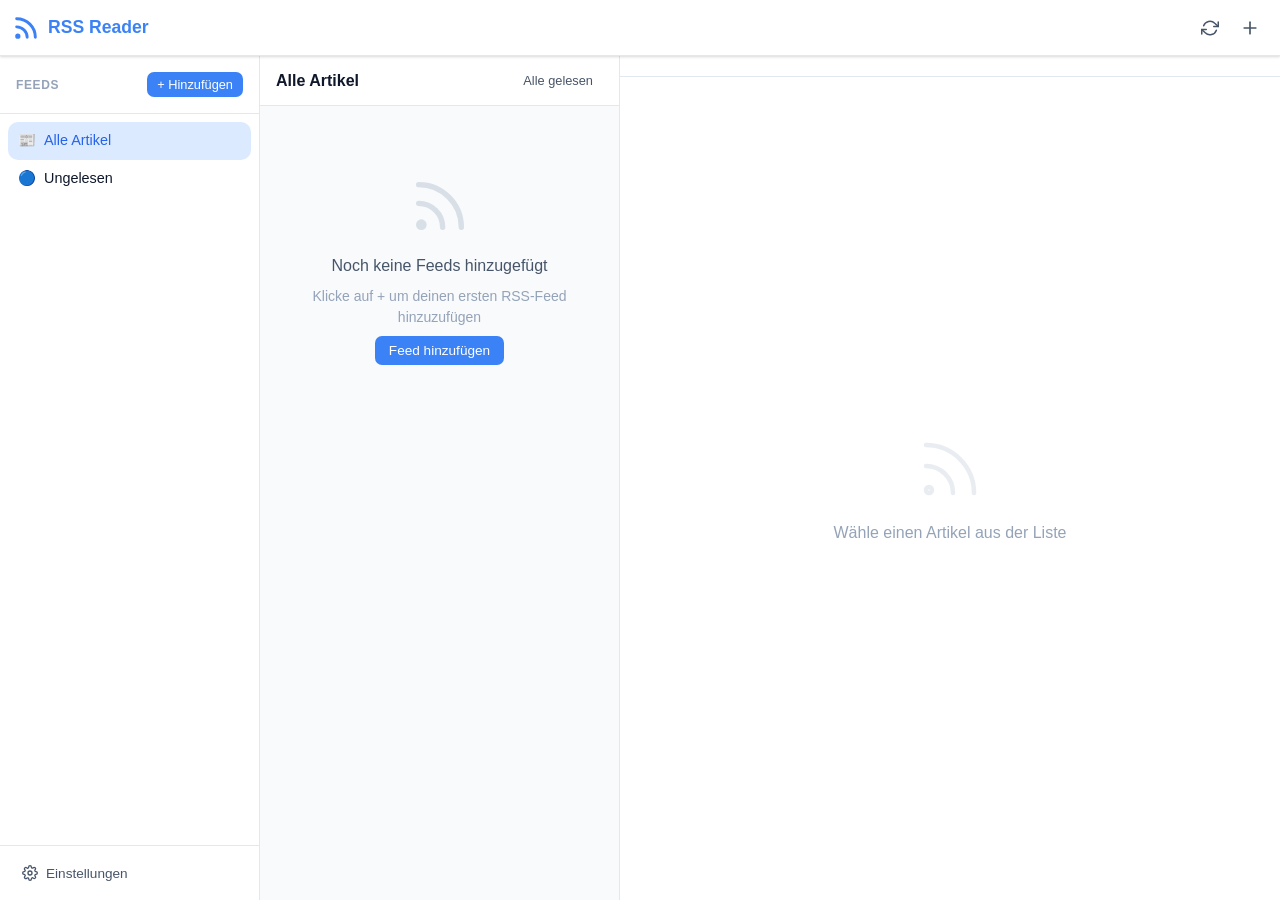
==== index.html @ ed7363bc "Add complete PWA RSS Reader app Browser-only RSS/Atom reader with no server required: - Multiple fee" ====
<!DOCTYPE html>
<html lang="de" data-theme="auto">
<head>
  <meta charset="UTF-8">
  <meta name="viewport" content="width=device-width, initial-scale=1.0, viewport-fit=cover">
  <meta name="description" content="Browser-basierter RSS Feed Reader mit Offline-Support und Benachrichtigungen">
  <meta name="theme-color" content="#3b82f6">
  <meta name="apple-mobile-web-app-capable" content="yes">
  <meta name="apple-mobile-web-app-status-bar-style" content="default">
  <meta name="apple-mobile-web-app-title" content="RSS Reader">
  <meta name="mobile-web-app-capable" content="yes">

  <title>RSS Reader</title>

  <link rel="manifest" href="manifest.json">
  <link rel="icon" href="icons/icon.svg" type="image/svg+xml">
  <link rel="apple-touch-icon" href="icons/apple-touch-icon.png">
  <link rel="stylesheet" href="styles.css">
</head>
<body>
<div id="app">

  <!-- ── Header ─────────────────────────────────────── -->
  <header class="app-header">
    <button class="btn-icon" id="btn-sidebar-toggle" aria-label="Menü öffnen">
      <svg width="20" height="20" viewBox="0 0 24 24" fill="none" stroke="currentColor" stroke-width="2" stroke-linecap="round" aria-hidden="true">
        <line x1="3" y1="6" x2="21" y2="6"/><line x1="3" y1="12" x2="21" y2="12"/><line x1="3" y1="18" x2="21" y2="18"/>
      </svg>
    </button>

    <div class="header-logo">
      <svg width="28" height="28" viewBox="0 0 24 24" fill="none" stroke="#3b82f6" stroke-width="2.5" stroke-linecap="round" aria-hidden="true">
        <path d="M4 11a9 9 0 0 1 9 9"/><path d="M4 4a16 16 0 0 1 16 16"/><circle cx="5" cy="19" r="1" fill="#3b82f6"/>
      </svg>
      <h1>RSS Reader</h1>
    </div>

    <div style="display:flex;gap:4px;align-items:center">
      <button class="btn-icon" id="btn-install" style="display:none" aria-label="App installieren" title="Als App installieren">
        <svg width="18" height="18" viewBox="0 0 24 24" fill="none" stroke="currentColor" stroke-width="2" stroke-linecap="round" stroke-linejoin="round" aria-hidden="true">
          <path d="M21 15v4a2 2 0 0 1-2 2H5a2 2 0 0 1-2-2v-4"/>
          <polyline points="7 10 12 15 17 10"/>
          <line x1="12" y1="15" x2="12" y2="3"/>
        </svg>
      </button>

      <button class="btn-icon" id="btn-refresh" aria-label="Feeds aktualisieren" title="Aktualisieren">
        <svg width="18" height="18" viewBox="0 0 24 24" fill="none" stroke="currentColor" stroke-width="2" stroke-linecap="round" stroke-linejoin="round" aria-hidden="true">
          <polyline points="23 4 23 10 17 10"/>
          <polyline points="1 20 1 14 7 14"/>
          <path d="M3.51 9a9 9 0 0 1 14.85-3.36L23 10M1 14l4.64 4.36A9 9 0 0 0 20.49 15"/>
        </svg>
      </button>

      <button class="btn-icon" data-action="add-feed" aria-label="Feed hinzufügen" title="Feed hinzufügen">
        <svg width="20" height="20" viewBox="0 0 24 24" fill="none" stroke="currentColor" stroke-width="2" stroke-linecap="round" aria-hidden="true">
          <line x1="12" y1="5" x2="12" y2="19"/><line x1="5" y1="12" x2="19" y2="12"/>
        </svg>
      </button>
    </div>
  </header>

  <!-- ── Body ───────────────────────────────────────── -->
  <div class="app-body">

    <!-- Sidebar overlay (mobile) -->
    <div class="sidebar-overlay" id="sidebar-overlay" aria-hidden="true"></div>

    <!-- ── Sidebar ──────────────────────────────────── -->
    <aside class="sidebar" id="sidebar" aria-label="Navigation">
      <div class="sidebar-header">
        <span>Feeds</span>
        <button class="btn btn-primary" style="padding:5px 10px;font-size:.8rem" data-action="add-feed" aria-label="Feed hinzufügen">
          + Hinzufügen
        </button>
      </div>

      <div id="feed-list" role="list" aria-label="Feed-Liste"></div>

      <div class="sidebar-footer">
        <button class="btn btn-ghost" id="btn-settings" style="width:100%;justify-content:flex-start;gap:8px">
          <svg width="16" height="16" viewBox="0 0 24 24" fill="none" stroke="currentColor" stroke-width="2" stroke-linecap="round" aria-hidden="true">
            <circle cx="12" cy="12" r="3"/>
            <path d="M19.4 15a1.65 1.65 0 0 0 .33 1.82l.06.06a2 2 0 0 1-2.83 2.83l-.06-.06a1.65 1.65 0 0 0-1.82-.33 1.65 1.65 0 0 0-1 1.51V21a2 2 0 0 1-4 0v-.09A1.65 1.65 0 0 0 9 19.4a1.65 1.65 0 0 0-1.82.33l-.06.06a2 2 0 0 1-2.83-2.83l.06-.06A1.65 1.65 0 0 0 4.68 15a1.65 1.65 0 0 0-1.51-1H3a2 2 0 0 1 0-4h.09A1.65 1.65 0 0 0 4.6 9a1.65 1.65 0 0 0-.33-1.82l-.06-.06a2 2 0 0 1 2.83-2.83l.06.06A1.65 1.65 0 0 0 9 4.68a1.65 1.65 0 0 0 1-1.51V3a2 2 0 0 1 4 0v.09a1.65 1.65 0 0 0 1 1.51 1.65 1.65 0 0 0 1.82-.33l.06-.06a2 2 0 0 1 2.83 2.83l-.06.06A1.65 1.65 0 0 0 19.4 9a1.65 1.65 0 0 0 1.51 1H21a2 2 0 0 1 0 4h-.09a1.65 1.65 0 0 0-1.51 1z"/>
          </svg>
          Einstellungen
        </button>
      </div>
    </aside>

    <!-- ── Article List ──────────────────────────────── -->
    <div class="article-list-panel">
      <div class="list-header">
        <div class="list-header-title">
          <span id="list-title">Alle Artikel</span>
          <span id="list-count"></span>
        </div>
        <button class="btn btn-ghost" id="btn-mark-all-read" style="font-size:.8rem;padding:5px 10px" title="Alle als gelesen markieren">
          Alle gelesen
        </button>
      </div>
      <div id="articles-container" role="list" aria-label="Artikel-Liste"></div>
    </div>

    <!-- ── Reader Panel ──────────────────────────────── -->
    <div class="reader-panel" id="reader-panel" role="main" aria-label="Artikel-Leseansicht">
      <div class="reader-header">
        <button class="btn btn-ghost" id="btn-reader-back" aria-label="Zurück zur Liste" style="gap:6px">
          <svg width="16" height="16" viewBox="0 0 24 24" fill="none" stroke="currentColor" stroke-width="2" stroke-linecap="round" aria-hidden="true">
            <polyline points="15 18 9 12 15 6"/>
          </svg>
          Zurück
        </button>
        <div class="reader-actions">
          <span style="font-size:.75rem;color:var(--text-3)" id="reader-header-feed"></span>
        </div>
      </div>

      <div id="reader-scroll-area">
        <div class="reader-placeholder">
          <svg width="72" height="72" viewBox="0 0 24 24" fill="none" stroke="currentColor" stroke-width="1.5" stroke-linecap="round" aria-hidden="true">
            <path d="M4 11a9 9 0 0 1 9 9"/><path d="M4 4a16 16 0 0 1 16 16"/><circle cx="5" cy="19" r="1"/>
          </svg>
          <p>Wähle einen Artikel aus der Liste</p>
        </div>
      </div>
    </div>

  </div><!-- .app-body -->
</div><!-- #app -->

<!-- ── Add Feed Modal ──────────────────────────────────── -->
<div class="modal" id="add-feed-modal" role="dialog" aria-modal="true" aria-labelledby="modal-title">
  <div class="modal-content">
    <div class="modal-header">
      <h2 id="modal-title">RSS-Feed hinzufügen</h2>
      <button class="btn-icon" id="btn-close-modal" aria-label="Schließen">
        <svg width="18" height="18" viewBox="0 0 24 24" fill="none" stroke="currentColor" stroke-width="2" stroke-linecap="round" aria-hidden="true">
          <line x1="18" y1="6" x2="6" y2="18"/><line x1="6" y1="6" x2="18" y2="18"/>
        </svg>
      </button>
    </div>
    <div class="modal-body">
      <div class="form-group">
        <label for="feed-url">RSS / Atom URL <span style="color:#ef4444">*</span></label>
        <input type="url" id="feed-url" placeholder="https://example.com/feed.xml" autocomplete="off" spellcheck="false">
        <p class="form-hint">Direkte URL zum RSS- oder Atom-Feed</p>
      </div>
      <div class="form-group">
        <label for="feed-name">Name (optional)</label>
        <input type="text" id="feed-name" placeholder="Wird automatisch erkannt">
      </div>
      <p id="add-feed-error" style="color:#ef4444;font-size:.85rem;margin-top:4px;min-height:1.2em"></p>

      <details style="margin-top:12px">
        <summary style="font-size:.82rem;color:var(--text-3);cursor:pointer;user-select:none">Beispiel-Feeds</summary>
        <div style="margin-top:8px;display:flex;flex-direction:column;gap:4px">
          <button class="btn btn-ghost" style="font-size:.8rem;justify-content:flex-start;text-align:left" data-example="https://feeds.bbci.co.uk/news/world/rss.xml">BBC World News</button>
          <button class="btn btn-ghost" style="font-size:.8rem;justify-content:flex-start;text-align:left" data-example="https://rss.dw.com/rss/rss-de-all">Deutsche Welle</button>
          <button class="btn btn-ghost" style="font-size:.8rem;justify-content:flex-start;text-align:left" data-example="https://www.heise.de/rss/heise-atom.xml">Heise Online</button>
          <button class="btn btn-ghost" style="font-size:.8rem;justify-content:flex-start;text-align:left" data-example="https://feeds.arstechnica.com/arstechnica/index">Ars Technica</button>
          <button class="btn btn-ghost" style="font-size:.8rem;justify-content:flex-start;text-align:left" data-example="https://www.spiegel.de/schlagzeilen/index.rss">Spiegel Online</button>
        </div>
      </details>
    </div>
    <div class="modal-footer">
      <button class="btn btn-secondary" id="btn-cancel-feed">Abbrechen</button>
      <button class="btn btn-primary" id="btn-save-feed">Feed hinzufügen</button>
    </div>
  </div>
</div>

<!-- ── Settings Modal ──────────────────────────────────── -->
<div class="modal" id="settings-modal" role="dialog" aria-modal="true" aria-labelledby="settings-title">
  <div class="modal-content" style="max-width:480px">
    <div class="modal-header">
      <h2 id="settings-title">Einstellungen</h2>
      <button class="btn-icon" id="btn-close-settings" aria-label="Schließen">
        <svg width="18" height="18" viewBox="0 0 24 24" fill="none" stroke="currentColor" stroke-width="2" stroke-linecap="round" aria-hidden="true">
          <line x1="18" y1="6" x2="6" y2="18"/><line x1="6" y1="6" x2="18" y2="18"/>
        </svg>
      </button>
    </div>
    <div class="modal-body">

      <div class="form-group">
        <label for="setting-theme">Design</label>
        <select id="setting-theme">
          <option value="auto">Systemstandard (Hell/Dunkel)</option>
          <option value="light">Hell</option>
          <option value="dark">Dunkel</option>
        </select>
      </div>

      <div class="form-group">
        <label for="setting-interval">Aktualisierungsintervall</label>
        <select id="setting-interval">
          <option value="900000">Alle 15 Minuten</option>
          <option value="1800000">Alle 30 Minuten</option>
          <option value="3600000" selected>Jede Stunde</option>
          <option value="7200000">Alle 2 Stunden</option>
          <option value="21600000">Alle 6 Stunden</option>
        </select>
        <p class="form-hint">Automatische Aktualisierung wenn die App geöffnet ist</p>
      </div>

      <div class="divider"></div>

      <div class="toggle-row">
        <div>
          <div class="toggle-label">Benachrichtigungen</div>
          <div class="toggle-hint">Bei neuen Artikeln benachrichtigen</div>
        </div>
        <label class="toggle">
          <input type="checkbox" id="setting-notifications">
          <span class="toggle-slider"></span>
        </label>
      </div>
      <p id="notif-error" style="color:#ef4444;font-size:.8rem;margin-top:4px;min-height:1em"></p>

      <div class="divider" style="margin:16px 0"></div>

      <div style="display:flex;flex-direction:column;gap:8px">
        <button class="btn btn-secondary btn-danger" id="btn-clear-articles">
          🗑 Alle Artikel löschen
        </button>
      </div>

      <div class="divider" style="margin:16px 0"></div>

      <div style="font-size:.78rem;color:var(--text-3);line-height:1.6">
        <strong>Hinweis:</strong> Alle Daten werden lokal im Browser gespeichert (LocalStorage).
        Kein Server, kein Login erforderlich.<br>
        Hintergrund-Benachrichtigungen benötigen den Browser
        und funktionieren in Chrome/Edge am zuverlässigsten via Periodic Background Sync.
      </div>
    </div>
    <div class="modal-footer">
      <button class="btn btn-secondary" id="btn-close-settings-footer">Abbrechen</button>
      <button class="btn btn-primary" id="btn-save-settings">Speichern</button>
    </div>
  </div>
</div>

<script src="app.js"></script>
</body>
</html>
---- styles.css ----
/* ── Variables ─────────────────────────────────────────── */

:root {
  --primary: #3b82f6;
  --primary-dark: #2563eb;
  --primary-light: #dbeafe;
  --bg: #f1f5f9;
  --surface: #ffffff;
  --surface-2: #f8fafc;
  --text: #0f172a;
  --text-2: #475569;
  --text-3: #94a3b8;
  --border: #e2e8f0;
  --hover: #f1f5f9;
  --unread-bg: #eff6ff;
  --selected-bg: #dbeafe;
  --sidebar-w: 260px;
  --list-w: 360px;
  --radius: 10px;
  --shadow: 0 1px 3px rgba(0,0,0,.1), 0 1px 2px rgba(0,0,0,.06);
  --shadow-md: 0 4px 6px rgba(0,0,0,.07), 0 2px 4px rgba(0,0,0,.06);
  --shadow-lg: 0 10px 15px rgba(0,0,0,.1), 0 4px 6px rgba(0,0,0,.05);
}

[data-theme="dark"] {
  --primary: #60a5fa;
  --primary-dark: #3b82f6;
  --primary-light: #1e3a5f;
  --bg: #0f172a;
  --surface: #1e293b;
  --surface-2: #0f172a;
  --text: #f1f5f9;
  --text-2: #94a3b8;
  --text-3: #64748b;
  --border: #334155;
  --hover: #1e293b;
  --unread-bg: #1e3a5f;
  --selected-bg: #1e3a5f;
}

@media (prefers-color-scheme: dark) {
  [data-theme="auto"] {
    --primary: #60a5fa;
    --primary-dark: #3b82f6;
    --primary-light: #1e3a5f;
    --bg: #0f172a;
    --surface: #1e293b;
    --surface-2: #0f172a;
    --text: #f1f5f9;
    --text-2: #94a3b8;
    --text-3: #64748b;
    --border: #334155;
    --hover: #1e293b;
    --unread-bg: #1e3a5f;
    --selected-bg: #1e3a5f;
  }
}

/* ── Reset & Base ──────────────────────────────────────── */

*, *::before, *::after { box-sizing: border-box; margin: 0; padding: 0; }

html { font-size: 16px; -webkit-tap-highlight-color: transparent; }

body {
  font-family: -apple-system, BlinkMacSystemFont, 'Segoe UI', Roboto, 'Helvetica Neue', Arial, sans-serif;
  background: var(--bg);
  color: var(--text);
  line-height: 1.5;
  height: 100dvh;
  overflow: hidden;
}

a { color: var(--primary); text-decoration: none; }
a:hover { text-decoration: underline; }

button {
  font-family: inherit;
  font-size: inherit;
  cursor: pointer;
  border: none;
  background: none;
  color: inherit;
}

input, select {
  font-family: inherit;
  font-size: inherit;
  color: inherit;
}

/* ── Layout ────────────────────────────────────────────── */

#app {
  display: flex;
  flex-direction: column;
  height: 100dvh;
  overflow: hidden;
}

.app-header {
  display: flex;
  align-items: center;
  gap: 8px;
  padding: 0 12px;
  height: 56px;
  background: var(--surface);
  border-bottom: 1px solid var(--border);
  box-shadow: var(--shadow);
  flex-shrink: 0;
  z-index: 100;
}

.app-header h1 {
  flex: 1;
  font-size: 1.1rem;
  font-weight: 700;
  color: var(--primary);
  white-space: nowrap;
  overflow: hidden;
  text-overflow: ellipsis;
}

.header-logo {
  display: flex;
  align-items: center;
  gap: 8px;
  flex: 1;
  min-width: 0;
}

.header-logo svg {
  width: 28px;
  height: 28px;
  flex-shrink: 0;
}

.app-body {
  display: flex;
  flex: 1;
  overflow: hidden;
  position: relative;
}

/* ── Sidebar ───────────────────────────────────────────── */

.sidebar {
  width: var(--sidebar-w);
  background: var(--surface);
  border-right: 1px solid var(--border);
  display: flex;
  flex-direction: column;
  flex-shrink: 0;
  overflow: hidden;
  transition: transform .25s ease;
  z-index: 50;
}

.sidebar-header {
  padding: 16px;
  border-bottom: 1px solid var(--border);
  display: flex;
  align-items: center;
  justify-content: space-between;
  gap: 8px;
}

.sidebar-header span {
  font-size: .75rem;
  font-weight: 600;
  text-transform: uppercase;
  letter-spacing: .05em;
  color: var(--text-3);
}

#feed-list {
  flex: 1;
  overflow-y: auto;
  padding: 8px;
}

.feed-item {
  display: flex;
  align-items: center;
  gap: 8px;
  padding: 8px 10px;
  border-radius: var(--radius);
  cursor: pointer;
  transition: background .15s;
  user-select: none;
  min-width: 0;
  position: relative;
}

.feed-item:hover { background: var(--hover); }
.feed-item.active { background: var(--primary-light); color: var(--primary-dark); }

.feed-icon { font-size: .9rem; flex-shrink: 0; }
.feed-name {
  flex: 1;
  min-width: 0;
  overflow: hidden;
  text-overflow: ellipsis;
  white-space: nowrap;
  font-size: .9rem;
}

.badge {
  flex-shrink: 0;
  background: var(--primary);
  color: white;
  font-size: .7rem;
  font-weight: 600;
  padding: 1px 6px;
  border-radius: 999px;
  min-width: 18px;
  text-align: center;
}

.feed-delete-btn {
  display: none;
  position: absolute;
  right: 6px;
  top: 50%;
  transform: translateY(-50%);
  width: 20px;
  height: 20px;
  border-radius: 50%;
  background: var(--text-3);
  color: var(--surface);
  font-size: .75rem;
  line-height: 1;
  align-items: center;
  justify-content: center;
  opacity: .7;
  transition: opacity .15s;
}

.feed-item:hover .feed-delete-btn { display: flex; }
.feed-delete-btn:hover { opacity: 1; background: #ef4444; }

.feed-error-hint {
  font-size: .7rem;
  color: #ef4444;
  padding: 2px 10px 6px;
  white-space: nowrap;
  overflow: hidden;
  text-overflow: ellipsis;
}

.sidebar-footer {
  padding: 12px;
  border-top: 1px solid var(--border);
  display: flex;
  flex-direction: column;
  gap: 6px;
}

/* ── Article List Panel ────────────────────────────────── */

.article-list-panel {
  flex: 1;
  display: flex;
  flex-direction: column;
  background: var(--surface-2);
  overflow: hidden;
  min-width: 0;
}

.list-header {
  display: flex;
  align-items: center;
  justify-content: space-between;
  padding: 12px 16px;
  background: var(--surface);
  border-bottom: 1px solid var(--border);
  flex-shrink: 0;
}

.list-header-title {
  display: flex;
  align-items: baseline;
  gap: 8px;
}

#list-title {
  font-size: 1rem;
  font-weight: 600;
}

#list-count {
  font-size: .8rem;
  color: var(--text-3);
}

#articles-container {
  flex: 1;
  overflow-y: auto;
  padding: 8px;
}

.article-item {
  display: flex;
  align-items: flex-start;
  gap: 10px;
  padding: 12px 14px;
  margin-bottom: 4px;
  background: var(--surface);
  border-radius: var(--radius);
  cursor: pointer;
  transition: background .15s, transform .1s;
  border: 1px solid transparent;
  position: relative;
}

.article-item:hover { background: var(--hover); border-color: var(--border); }
.article-item.selected { background: var(--selected-bg); border-color: var(--primary); }
.article-item.unread { background: var(--unread-bg); }
.article-item.unread:hover { background: var(--selected-bg); }

.article-item-inner { flex: 1; min-width: 0; }

.article-item-title {
  font-size: .9rem;
  font-weight: 400;
  line-height: 1.4;
  margin-bottom: 4px;
  display: -webkit-box;
  -webkit-line-clamp: 2;
  -webkit-box-orient: vertical;
  overflow: hidden;
}

.article-item.unread .article-item-title { font-weight: 600; }

.article-item-meta {
  display: flex;
  align-items: center;
  gap: 8px;
  flex-wrap: wrap;
}

.article-feed {
  font-size: .75rem;
  font-weight: 500;
  color: var(--primary);
  white-space: nowrap;
  overflow: hidden;
  text-overflow: ellipsis;
  max-width: 120px;
}

.article-date {
  font-size: .75rem;
  color: var(--text-3);
  white-space: nowrap;
}

.unread-dot {
  width: 8px;
  height: 8px;
  border-radius: 50%;
  background: var(--primary);
  flex-shrink: 0;
  margin-top: 5px;
}

.empty-state {
  display: flex;
  flex-direction: column;
  align-items: center;
  justify-content: center;
  gap: 8px;
  padding: 60px 20px;
  text-align: center;
  color: var(--text-3);
}

.empty-state svg { opacity: .3; margin-bottom: 8px; }
.empty-state p:first-of-type { font-size: 1rem; font-weight: 500; color: var(--text-2); }
.empty-state p { font-size: .875rem; }

/* ── Reader Panel ──────────────────────────────────────── */

.reader-panel {
  background: var(--surface);
  overflow: hidden;
  display: flex;
  flex-direction: column;
  flex-shrink: 0;
}

.reader-header {
  display: flex;
  align-items: center;
  justify-content: space-between;
  padding: 10px 16px;
  border-bottom: 1px solid var(--border);
  flex-shrink: 0;
  background: var(--surface);
  gap: 8px;
}

.reader-actions { display: flex; align-items: center; gap: 6px; }

#reader-scroll-area {
  flex: 1;
  overflow-y: auto;
  padding: 0;
}

.reader-article-header {
  padding: 24px 28px 16px;
  border-bottom: 1px solid var(--border);
}

.reader-article-header h1 {
  font-size: 1.4rem;
  line-height: 1.35;
  margin-bottom: 10px;
  color: var(--text);
}

.reader-meta {
  display: flex;
  align-items: center;
  gap: 10px;
  margin-bottom: 12px;
  flex-wrap: wrap;
}

.reader-feed {
  font-size: .8rem;
  font-weight: 600;
  color: var(--primary);
  background: var(--primary-light);
  padding: 2px 8px;
  border-radius: 999px;
}

.reader-meta time {
  font-size: .8rem;
  color: var(--text-3);
}

.reader-toolbar {
  display: flex;
  gap: 8px;
  flex-wrap: wrap;
}

.reader-body {
  padding: 24px 28px 40px;
  font-size: 1rem;
  line-height: 1.7;
  color: var(--text);
  max-width: 75ch;
}

.reader-body p { margin-bottom: 1em; }
.reader-body h1, .reader-body h2, .reader-body h3,
.reader-body h4, .reader-body h5, .reader-body h6 {
  margin: 1.5em 0 .5em;
  line-height: 1.3;
}
.reader-body h2 { font-size: 1.25rem; }
.reader-body h3 { font-size: 1.1rem; }
.reader-body img {
  max-width: 100%;
  height: auto;
  border-radius: 6px;
  display: block;
  margin: 1em 0;
}
.reader-body ul, .reader-body ol {
  padding-left: 1.5rem;
  margin-bottom: 1em;
}
.reader-body li { margin-bottom: .25em; }
.reader-body blockquote {
  border-left: 3px solid var(--primary);
  padding-left: 1rem;
  margin: 1em 0;
  color: var(--text-2);
  font-style: italic;
}
.reader-body pre {
  background: var(--bg);
  border-radius: 6px;
  padding: 1rem;
  overflow-x: auto;
  font-size: .875rem;
  margin-bottom: 1em;
}
.reader-body code {
  background: var(--bg);
  padding: .1em .3em;
  border-radius: 4px;
  font-size: .9em;
}
.reader-body pre code { background: none; padding: 0; }
.reader-body table { border-collapse: collapse; width: 100%; margin-bottom: 1em; font-size: .9rem; }
.reader-body th, .reader-body td { border: 1px solid var(--border); padding: 6px 10px; text-align: left; }
.reader-body th { background: var(--bg); font-weight: 600; }
.reader-body hr { border: none; border-top: 1px solid var(--border); margin: 1.5em 0; }
.reader-body figure { margin: 1em 0; }
.reader-body figcaption { font-size: .8rem; color: var(--text-3); margin-top: .4em; }
.reader-body a { color: var(--primary); }

.reader-placeholder {
  display: flex;
  flex-direction: column;
  align-items: center;
  justify-content: center;
  gap: 16px;
  height: 100%;
  min-height: 300px;
  color: var(--text-3);
  text-align: center;
  padding: 40px 20px;
}

.reader-placeholder svg { opacity: .2; }

.reader-loading {
  display: flex;
  flex-direction: column;
  align-items: center;
  gap: 12px;
  padding: 24px;
  color: var(--text-2);
}

.no-content {
  color: var(--text-3);
  font-style: italic;
  text-align: center;
  padding: 20px 0;
}

.error-msg {
  color: #ef4444;
  font-size: .875rem;
  margin-top: 1em;
  padding: 12px;
  background: #fef2f2;
  border-radius: 6px;
  border: 1px solid #fecaca;
}

[data-theme="dark"] .error-msg,
[data-theme="auto"] .error-msg { background: #450a0a; border-color: #7f1d1d; }

@media (prefers-color-scheme: dark) {
  [data-theme="auto"] .error-msg { background: #450a0a; border-color: #7f1d1d; }
}

/* ── Buttons ───────────────────────────────────────────── */

.btn {
  display: inline-flex;
  align-items: center;
  gap: 6px;
  padding: 7px 14px;
  border-radius: 7px;
  font-size: .85rem;
  font-weight: 500;
  transition: background .15s, color .15s, opacity .15s;
  cursor: pointer;
  border: none;
  white-space: nowrap;
}

.btn-primary {
  background: var(--primary);
  color: white;
}
.btn-primary:hover { background: var(--primary-dark); }
.btn-primary:disabled { opacity: .6; cursor: not-allowed; }

.btn-secondary {
  background: var(--bg);
  color: var(--text);
  border: 1px solid var(--border);
}
.btn-secondary:hover { background: var(--hover); }

.btn-outline {
  background: transparent;
  color: var(--primary);
  border: 1px solid var(--primary);
}
.btn-outline:hover { background: var(--primary-light); }

.btn-ghost {
  background: transparent;
  color: var(--text-2);
  padding: 7px 10px;
}
.btn-ghost:hover { background: var(--hover); color: var(--text); }

.btn-icon {
  width: 36px;
  height: 36px;
  border-radius: 8px;
  display: flex;
  align-items: center;
  justify-content: center;
  flex-shrink: 0;
  transition: background .15s;
  color: var(--text-2);
}
.btn-icon:hover { background: var(--hover); color: var(--text); }
.btn-icon:disabled { opacity: .5; cursor: not-allowed; }

.btn-icon.loading svg { animation: spin .8s linear infinite; }

@keyframes spin { to { transform: rotate(360deg); } }

.btn-danger {
  background: #fef2f2;
  color: #dc2626;
  border: 1px solid #fecaca;
}
.btn-danger:hover { background: #fee2e2; }

/* ── Spinner ───────────────────────────────────────────── */

.spinner {
  width: 28px;
  height: 28px;
  border: 3px solid var(--border);
  border-top-color: var(--primary);
  border-radius: 50%;
  animation: spin .7s linear infinite;
}

/* ── Modals ────────────────────────────────────────────── */

.modal {
  display: none;
  position: fixed;
  inset: 0;
  background: rgba(0,0,0,.5);
  z-index: 200;
  align-items: center;
  justify-content: center;
  padding: 16px;
  backdrop-filter: blur(4px);
}

.modal.visible { display: flex; }

.modal-content {
  background: var(--surface);
  border-radius: 14px;
  box-shadow: var(--shadow-lg);
  width: 100%;
  max-width: 440px;
  overflow: hidden;
  animation: modal-in .2s ease;
}

@keyframes modal-in {
  from { opacity: 0; transform: scale(.95) translateY(8px); }
  to { opacity: 1; transform: none; }
}

.modal-header {
  display: flex;
  align-items: center;
  justify-content: space-between;
  padding: 18px 20px 14px;
  border-bottom: 1px solid var(--border);
}

.modal-header h2 { font-size: 1.05rem; font-weight: 600; }

.modal-body { padding: 20px; }

.modal-footer {
  display: flex;
  justify-content: flex-end;
  gap: 8px;
  padding: 14px 20px;
  border-top: 1px solid var(--border);
  background: var(--surface-2);
}

/* ── Forms ─────────────────────────────────────────────── */

.form-group { margin-bottom: 16px; }
.form-group:last-child { margin-bottom: 0; }

.form-group label {
  display: block;
  font-size: .85rem;
  font-weight: 500;
  margin-bottom: 6px;
  color: var(--text-2);
}

.form-group input[type="url"],
.form-group input[type="text"],
.form-group select {
  width: 100%;
  padding: 9px 12px;
  border: 1px solid var(--border);
  border-radius: 7px;
  background: var(--surface-2);
  color: var(--text);
  transition: border-color .15s, box-shadow .15s;
  outline: none;
}

.form-group input:focus,
.form-group select:focus {
  border-color: var(--primary);
  box-shadow: 0 0 0 3px var(--primary-light);
}

.form-hint { font-size: .78rem; color: var(--text-3); margin-top: 4px; }

.toggle-row {
  display: flex;
  align-items: center;
  justify-content: space-between;
  padding: 12px 0;
  border-bottom: 1px solid var(--border);
}

.toggle-row:last-child { border-bottom: none; padding-bottom: 0; }

.toggle-label { font-size: .9rem; }
.toggle-hint { font-size: .78rem; color: var(--text-3); margin-top: 2px; }

/* Toggle switch */
.toggle {
  position: relative;
  width: 42px;
  height: 24px;
  flex-shrink: 0;
}

.toggle input { opacity: 0; width: 0; height: 0; }

.toggle-slider {
  position: absolute;
  inset: 0;
  background: var(--text-3);
  border-radius: 24px;
  transition: background .2s;
  cursor: pointer;
}

.toggle-slider::after {
  content: '';
  position: absolute;
  left: 3px;
  top: 3px;
  width: 18px;
  height: 18px;
  background: white;
  border-radius: 50%;
  transition: transform .2s;
}

.toggle input:checked + .toggle-slider { background: var(--primary); }
.toggle input:checked + .toggle-slider::after { transform: translateX(18px); }

/* ── Sidebar Overlay (mobile) ──────────────────────────── */

.sidebar-overlay {
  display: none;
  position: fixed;
  inset: 0;
  background: rgba(0,0,0,.4);
  z-index: 40;
}

.sidebar-overlay.visible { display: block; }

/* ── Update Banner ─────────────────────────────────────── */

.update-banner {
  position: fixed;
  bottom: 16px;
  left: 50%;
  transform: translateX(-50%);
  background: var(--text);
  color: var(--surface);
  padding: 10px 16px;
  border-radius: 10px;
  box-shadow: var(--shadow-lg);
  display: flex;
  align-items: center;
  gap: 12px;
  z-index: 300;
  font-size: .875rem;
  white-space: nowrap;
}

.update-banner button {
  background: var(--primary);
  color: white;
  padding: 4px 12px;
  border-radius: 6px;
  font-size: .8rem;
  font-weight: 500;
}

/* ── Scrollbar ─────────────────────────────────────────── */

::-webkit-scrollbar { width: 6px; }
::-webkit-scrollbar-track { background: transparent; }
::-webkit-scrollbar-thumb { background: var(--border); border-radius: 3px; }
::-webkit-scrollbar-thumb:hover { background: var(--text-3); }

/* ── Responsive: Mobile (<768px) ───────────────────────── */

@media (max-width: 767px) {
  .sidebar {
    position: fixed;
    top: 56px;
    left: 0;
    bottom: 0;
    transform: translateX(-100%);
    box-shadow: var(--shadow-lg);
  }

  .sidebar.open { transform: translateX(0); }

  .article-list-panel { width: 100%; }

  .reader-panel {
    position: fixed;
    inset: 56px 0 0;
    transform: translateX(100%);
    transition: transform .28s cubic-bezier(.4,0,.2,1);
    z-index: 30;
  }

  .reader-panel.visible { transform: translateX(0); }

  #btn-reader-back { display: flex; }

  .reader-body { padding: 16px 16px 32px; font-size: .95rem; }
  .reader-article-header { padding: 16px; }
  .reader-article-header h1 { font-size: 1.2rem; }

  .list-header { padding: 10px 12px; }
  #articles-container { padding: 6px; }
  .article-item { padding: 10px 12px; }
}

/* ── Responsive: Tablet (768px–1023px) ─────────────────── */

@media (min-width: 768px) and (max-width: 1023px) {
  .sidebar {
    position: fixed;
    top: 56px;
    left: 0;
    bottom: 0;
    transform: translateX(-100%);
    box-shadow: var(--shadow-lg);
    z-index: 50;
  }

  .sidebar.open { transform: translateX(0); }

  .article-list-panel { width: 100%; }

  .reader-panel {
    position: fixed;
    inset: 56px 0 0;
    transform: translateX(100%);
    transition: transform .28s cubic-bezier(.4,0,.2,1);
    z-index: 30;
  }

  .reader-panel.visible { transform: translateX(0); }

  #btn-reader-back { display: flex; }

  .reader-body { padding: 24px 32px 40px; }
}

/* ── Responsive: Desktop (≥1024px) ─────────────────────── */

@media (min-width: 1024px) {
  .app-body { overflow: hidden; }

  .sidebar { position: static; transform: none !important; }

  .article-list-panel {
    width: var(--list-w);
    min-width: var(--list-w);
    max-width: var(--list-w);
    border-right: 1px solid var(--border);
  }

  .reader-panel {
    flex: 1;
    transform: none !important;
  }

  #btn-reader-back { display: none; }

  #btn-sidebar-toggle { display: none; }

  .sidebar-overlay { display: none !important; }
}

/* ── Responsive: Large (≥1400px) ───────────────────────── */

@media (min-width: 1400px) {
  :root { --list-w: 420px; }
}

/* ── Feed status indicator ─────────────────────────────── */

.feed-status-dot {
  width: 6px;
  height: 6px;
  border-radius: 50%;
  flex-shrink: 0;
}

.feed-status-dot.ok { background: #22c55e; }
.feed-status-dot.error { background: #ef4444; }
.feed-status-dot.pending { background: var(--text-3); }

/* ── Utility ───────────────────────────────────────────── */

.visually-hidden {
  position: absolute;
  width: 1px;
  height: 1px;
  overflow: hidden;
  clip: rect(0,0,0,0);
  white-space: nowrap;
}

.divider {
  height: 1px;
  background: var(--border);
  margin: 8px 0;
}
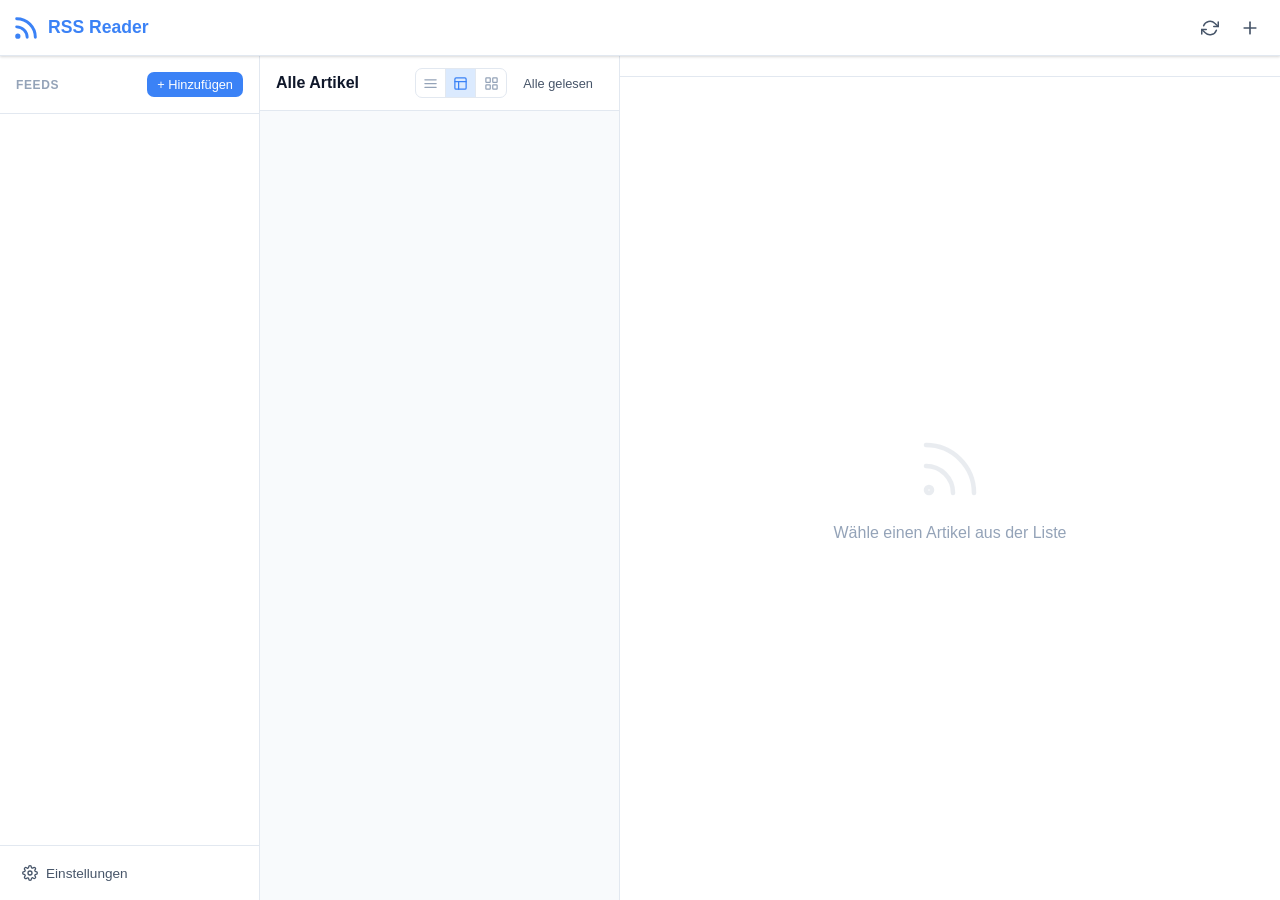
==== commit 468d0a87: "Add three list view modes: compact, standard, card - Compact: title-only, single-line dense rows - S" ====
--- a/index.html
+++ b/index.html
@@ -95,9 +95,28 @@
           <span id="list-title">Alle Artikel</span>
           <span id="list-count"></span>
         </div>
-        <button class="btn btn-ghost" id="btn-mark-all-read" style="font-size:.8rem;padding:5px 10px" title="Alle als gelesen markieren">
-          Alle gelesen
-        </button>
+        <div style="display:flex;align-items:center;gap:6px">
+          <div class="view-toggle" role="group" aria-label="Listenansicht">
+            <button class="view-btn" data-view="compact" title="Kompakt (nur Titel)">
+              <svg width="15" height="15" viewBox="0 0 24 24" fill="none" stroke="currentColor" stroke-width="2" stroke-linecap="round" aria-hidden="true">
+                <line x1="3" y1="6" x2="21" y2="6"/><line x1="3" y1="12" x2="21" y2="12"/><line x1="3" y1="18" x2="21" y2="18"/>
+              </svg>
+            </button>
+            <button class="view-btn active" data-view="standard" title="Standard (mit Vorschau)">
+              <svg width="15" height="15" viewBox="0 0 24 24" fill="none" stroke="currentColor" stroke-width="2" stroke-linecap="round" aria-hidden="true">
+                <rect x="3" y="3" width="18" height="18" rx="2"/><line x1="3" y1="9" x2="21" y2="9"/><line x1="9" y1="21" x2="9" y2="9"/>
+              </svg>
+            </button>
+            <button class="view-btn" data-view="card" title="Karten (mit Bild)">
+              <svg width="15" height="15" viewBox="0 0 24 24" fill="none" stroke="currentColor" stroke-width="2" stroke-linecap="round" aria-hidden="true">
+                <rect x="3" y="3" width="7" height="7" rx="1"/><rect x="14" y="3" width="7" height="7" rx="1"/><rect x="3" y="14" width="7" height="7" rx="1"/><rect x="14" y="14" width="7" height="7" rx="1"/>
+              </svg>
+            </button>
+          </div>
+          <button class="btn btn-ghost" id="btn-mark-all-read" style="font-size:.8rem;padding:5px 10px" title="Alle als gelesen markieren">
+            Alle gelesen
+          </button>
+        </div>
       </div>
       <div id="articles-container" role="list" aria-label="Artikel-Liste"></div>
     </div>
@@ -218,6 +237,45 @@
       </div>
       <p id="notif-error" style="color:#ef4444;font-size:.8rem;margin-top:4px;min-height:1em"></p>
 
+      <div class="toggle-row">
+        <div>
+          <div class="toggle-label">Bilder anzeigen</div>
+          <div class="toggle-hint">Im RSS-Inhalt und Lesemodus — deaktivieren beschleunigt das Laden</div>
+        </div>
+        <label class="toggle">
+          <input type="checkbox" id="setting-images" checked>
+          <span class="toggle-slider"></span>
+        </label>
+      </div>
+
+      <div class="divider" style="margin:16px 0"></div>
+
+      <div class="form-group" style="margin-bottom:0">
+        <label for="setting-fontsize">
+          Schriftgröße (Lesemodus)
+          <span class="setting-badge" id="fontsize-display">16px</span>
+        </label>
+        <input type="range" id="setting-fontsize"
+               min="12" max="26" step="1" value="16"
+               aria-label="Schriftgröße in Pixel">
+        <div class="range-labels" aria-hidden="true">
+          <span style="font-size:.8rem">A</span>
+          <span style="font-size:1rem">A</span>
+          <span style="font-size:1.25rem">A</span>
+          <span style="font-size:1.5rem">A</span>
+        </div>
+        <div id="fontsize-preview" style="
+            margin-top:10px;
+            padding:10px 12px;
+            background:var(--bg);
+            border-radius:7px;
+            border:1px solid var(--border);
+            line-height:1.6;
+            color:var(--text-2);
+            transition:font-size .1s;
+        ">So sieht der Artikeltext in dieser Größe aus. Ein gutes Buch braucht gutes Licht.</div>
+      </div>
+
       <div class="divider" style="margin:16px 0"></div>
 
       <div style="display:flex;flex-direction:column;gap:8px">
--- a/styles.css
+++ b/styles.css
@@ -451,7 +451,7 @@
 
 .reader-body {
   padding: 24px 28px 40px;
-  font-size: 1rem;
+  font-size: var(--reader-font-size, 1rem);
   line-height: 1.7;
   color: var(--text);
   max-width: 75ch;
@@ -463,8 +463,8 @@
   margin: 1.5em 0 .5em;
   line-height: 1.3;
 }
-.reader-body h2 { font-size: 1.25rem; }
-.reader-body h3 { font-size: 1.1rem; }
+.reader-body h2 { font-size: 1.25em; }
+.reader-body h3 { font-size: 1.1em; }
 .reader-body img {
   max-width: 100%;
   height: auto;
@@ -721,6 +721,64 @@
 
 .form-hint { font-size: .78rem; color: var(--text-3); margin-top: 4px; }
 
+/* ── Font-size slider ──────────────────────────────────── */
+
+input[type="range"] {
+  -webkit-appearance: none;
+  appearance: none;
+  width: 100%;
+  height: 4px;
+  border-radius: 2px;
+  background: var(--border);
+  outline: none;
+  cursor: pointer;
+  accent-color: var(--primary);
+  margin: 6px 0 4px;
+}
+
+input[type="range"]::-webkit-slider-thumb {
+  -webkit-appearance: none;
+  appearance: none;
+  width: 20px;
+  height: 20px;
+  border-radius: 50%;
+  background: var(--primary);
+  cursor: pointer;
+  box-shadow: 0 1px 4px rgba(0,0,0,.2);
+  transition: transform .15s;
+}
+
+input[type="range"]::-webkit-slider-thumb:hover { transform: scale(1.15); }
+input[type="range"]::-moz-range-thumb {
+  width: 20px;
+  height: 20px;
+  border-radius: 50%;
+  background: var(--primary);
+  cursor: pointer;
+  border: none;
+  box-shadow: 0 1px 4px rgba(0,0,0,.2);
+}
+
+.range-labels {
+  display: flex;
+  justify-content: space-between;
+  color: var(--text-3);
+  padding: 0 2px;
+  line-height: 1;
+  user-select: none;
+}
+
+.setting-badge {
+  background: var(--primary-light);
+  color: var(--primary-dark);
+  padding: 2px 8px;
+  border-radius: 999px;
+  font-size: .75rem;
+  font-weight: 600;
+  margin-left: 8px;
+  vertical-align: middle;
+}
+
 .toggle-row {
   display: flex;
   align-items: center;
@@ -844,7 +902,7 @@
 
   #btn-reader-back { display: flex; }
 
-  .reader-body { padding: 16px 16px 32px; font-size: .95rem; }
+  .reader-body { padding: 16px 16px 32px; }
   .reader-article-header { padding: 16px; }
   .reader-article-header h1 { font-size: 1.2rem; }
 
@@ -930,6 +988,73 @@
 .feed-status-dot.error { background: #ef4444; }
 .feed-status-dot.pending { background: var(--text-3); }
 
+/* ── View toggle ───────────────────────────────────────── */
+
+.view-toggle {
+  display: flex;
+  border: 1px solid var(--border);
+  border-radius: 7px;
+  overflow: hidden;
+}
+
+.view-btn {
+  width: 30px;
+  height: 28px;
+  display: flex;
+  align-items: center;
+  justify-content: center;
+  color: var(--text-3);
+  border-right: 1px solid var(--border);
+  transition: background .15s, color .15s;
+  flex-shrink: 0;
+}
+
+.view-btn:last-child { border-right: none; }
+.view-btn:hover { background: var(--hover); color: var(--text-2); }
+.view-btn.active { background: var(--primary-light); color: var(--primary); }
+
+/* ── Article list view modes ───────────────────────────── */
+
+/* compact: single-line title, tight rows */
+#articles-container[data-view="compact"] .article-item {
+  padding: 8px 12px;
+  margin-bottom: 2px;
+}
+
+#articles-container[data-view="compact"] .article-item-title {
+  -webkit-line-clamp: 1;
+  margin-bottom: 0;
+}
+
+/* card: image left + excerpt */
+#articles-container[data-view="card"] .article-item {
+  align-items: center;
+  gap: 12px;
+}
+
+.article-thumb {
+  width: 72px;
+  height: 56px;
+  object-fit: cover;
+  border-radius: 6px;
+  flex-shrink: 0;
+  background: var(--bg);
+}
+
+/* excerpt shown in standard + card views */
+.article-excerpt {
+  font-size: .78rem;
+  color: var(--text-3);
+  line-height: 1.4;
+  margin: 2px 0 4px;
+  display: -webkit-box;
+  -webkit-line-clamp: 2;
+  -webkit-box-orient: vertical;
+  overflow: hidden;
+}
+
+#articles-container[data-view="compact"] .article-excerpt { display: none; }
+
 /* ── Utility ───────────────────────────────────────────── */
 
 .visually-hidden {
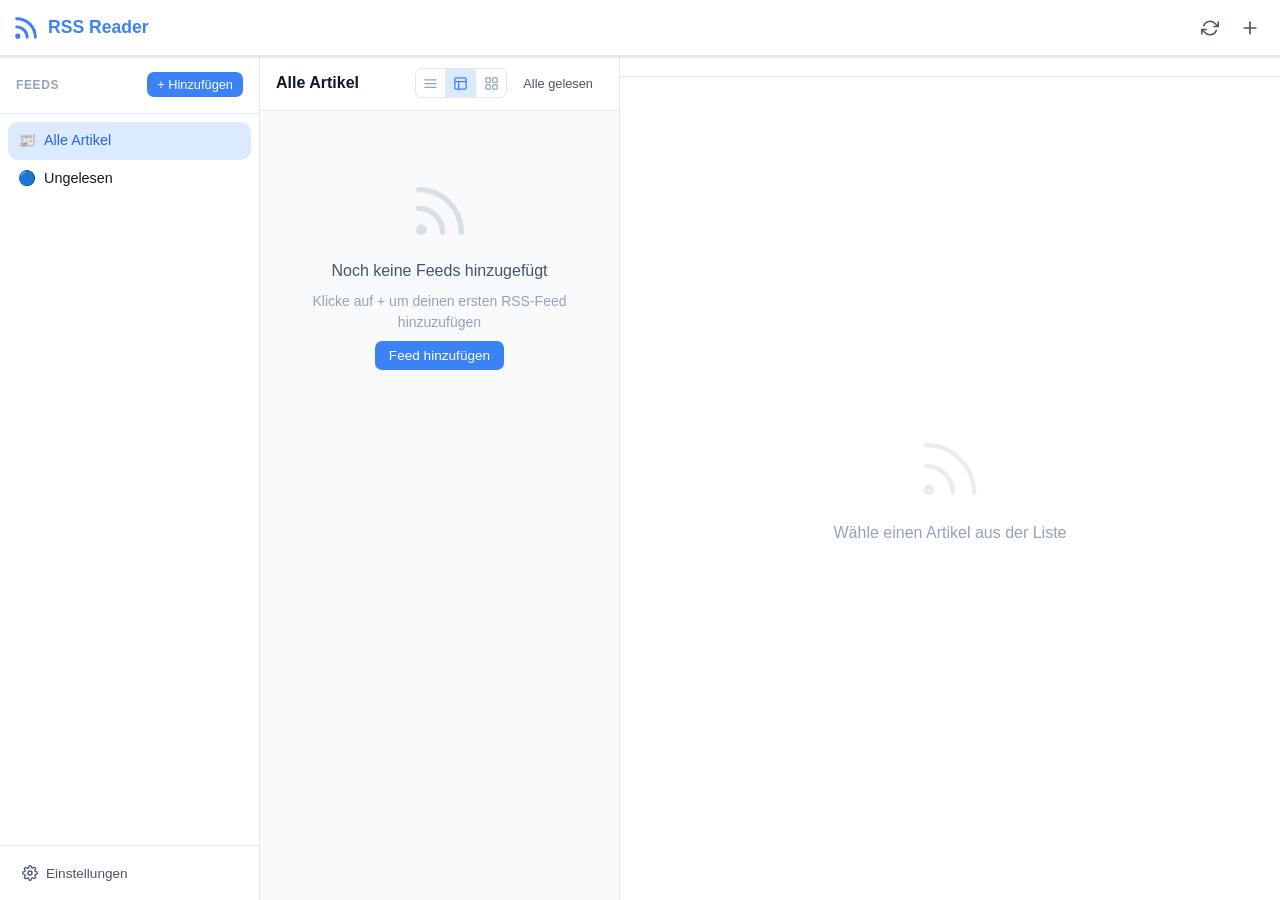
==== commit caaea622: "Add setting to auto-load full article on open New toggle in settings: activating it fetches the comp" ====
--- a/index.html
+++ b/index.html
@@ -248,6 +248,17 @@
         </label>
       </div>
 
+      <div class="toggle-row">
+        <div>
+          <div class="toggle-label">Vollständigen Artikel automatisch laden</div>
+          <div class="toggle-hint">Beim Öffnen eines Artikels sofort den kompletten Text laden</div>
+        </div>
+        <label class="toggle">
+          <input type="checkbox" id="setting-auto-full">
+          <span class="toggle-slider"></span>
+        </label>
+      </div>
+
       <div class="divider" style="margin:16px 0"></div>
 
       <div class="form-group" style="margin-bottom:0">
--- a/styles.css
+++ b/styles.css
@@ -659,6 +659,16 @@
   max-width: 440px;
   overflow: hidden;
   animation: modal-in .2s ease;
+  display: flex;
+  flex-direction: column;
+  max-height: calc(100dvh - 32px);
+}
+
+.modal-body {
+  padding: 20px;
+  flex: 1;
+  overflow-y: auto;
+  overscroll-behavior: contain;
 }
 
 @keyframes modal-in {
@@ -676,7 +686,6 @@
 
 .modal-header h2 { font-size: 1.05rem; font-weight: 600; }
 
-.modal-body { padding: 20px; }
 
 .modal-footer {
   display: flex;
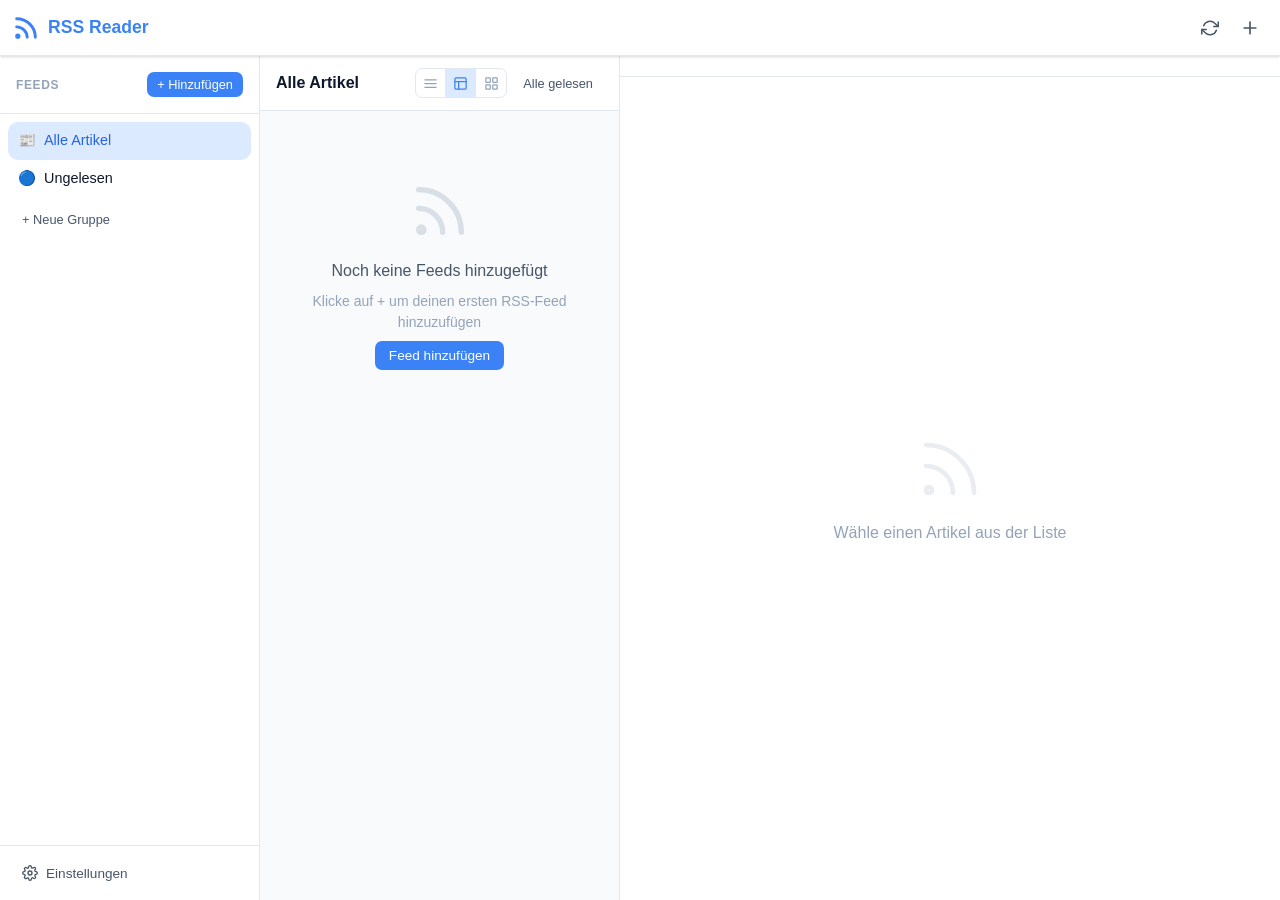
==== commit 5ea6a751: "Add feed groups: create groups, assign feeds, filter by group - New group CRUD (getGroups/upsertGrou" ====
--- a/index.html
+++ b/index.html
@@ -169,6 +169,12 @@
         <label for="feed-name">Name (optional)</label>
         <input type="text" id="feed-name" placeholder="Wird automatisch erkannt">
       </div>
+      <div class="form-group">
+        <label for="feed-group">Gruppe (optional)</label>
+        <select id="feed-group">
+          <option value="">Ohne Gruppe</option>
+        </select>
+      </div>
       <p id="add-feed-error" style="color:#ef4444;font-size:.85rem;margin-top:4px;min-height:1.2em"></p>
 
       <details style="margin-top:12px">
--- a/styles.css
+++ b/styles.css
@@ -997,6 +997,98 @@
 .feed-status-dot.error { background: #ef4444; }
 .feed-status-dot.pending { background: var(--text-3); }
 
+/* ── Feed groups ───────────────────────────────────────── */
+
+.group-header {
+  display: flex;
+  align-items: center;
+  gap: 6px;
+  padding: 6px 10px;
+  margin-top: 4px;
+  border-radius: var(--radius);
+  cursor: pointer;
+  user-select: none;
+  font-size: .8rem;
+  font-weight: 600;
+  color: var(--text-2);
+  transition: background .15s;
+}
+
+.group-header:hover { background: var(--hover); }
+.group-header.active { background: var(--primary-light); color: var(--primary-dark); }
+
+.group-chevron { flex-shrink: 0; color: var(--text-3); }
+
+.group-name {
+  flex: 1;
+  min-width: 0;
+  overflow: hidden;
+  text-overflow: ellipsis;
+  white-space: nowrap;
+}
+
+.group-rename-btn,
+.group-delete-btn {
+  display: none;
+  width: 18px;
+  height: 18px;
+  border-radius: 50%;
+  align-items: center;
+  justify-content: center;
+  font-size: .7rem;
+  opacity: .7;
+  transition: opacity .15s, background .15s;
+  flex-shrink: 0;
+}
+
+.group-header:hover .group-rename-btn,
+.group-header:hover .group-delete-btn { display: flex; }
+
+.group-rename-btn { background: var(--text-3); color: var(--surface); }
+.group-rename-btn:hover { opacity: 1; background: var(--primary); }
+
+.group-delete-btn { background: var(--text-3); color: var(--surface); }
+.group-delete-btn:hover { opacity: 1; background: #ef4444; }
+
+.group-label {
+  font-size: .7rem;
+  font-weight: 600;
+  text-transform: uppercase;
+  letter-spacing: .06em;
+  color: var(--text-3);
+  padding: 10px 12px 4px;
+}
+
+.feed-in-group { padding-left: 24px !important; }
+
+.feed-menu-btn {
+  display: none;
+  width: 20px;
+  height: 20px;
+  border-radius: 4px;
+  align-items: center;
+  justify-content: center;
+  font-size: .95rem;
+  color: var(--text-3);
+  flex-shrink: 0;
+  transition: background .15s, color .15s;
+}
+
+.feed-item:hover .feed-menu-btn { display: flex; }
+.feed-menu-btn:hover { background: var(--hover); color: var(--text); }
+
+.feed-menu-popup {
+  position: fixed;
+  z-index: 500;
+  background: var(--surface);
+  border: 1px solid var(--border);
+  border-radius: 10px;
+  box-shadow: var(--shadow-lg);
+  padding: 12px;
+  width: 210px;
+  animation: modal-in .15s ease;
+}
+
 /* ── View toggle ───────────────────────────────────────── */
 
 .view-toggle {
